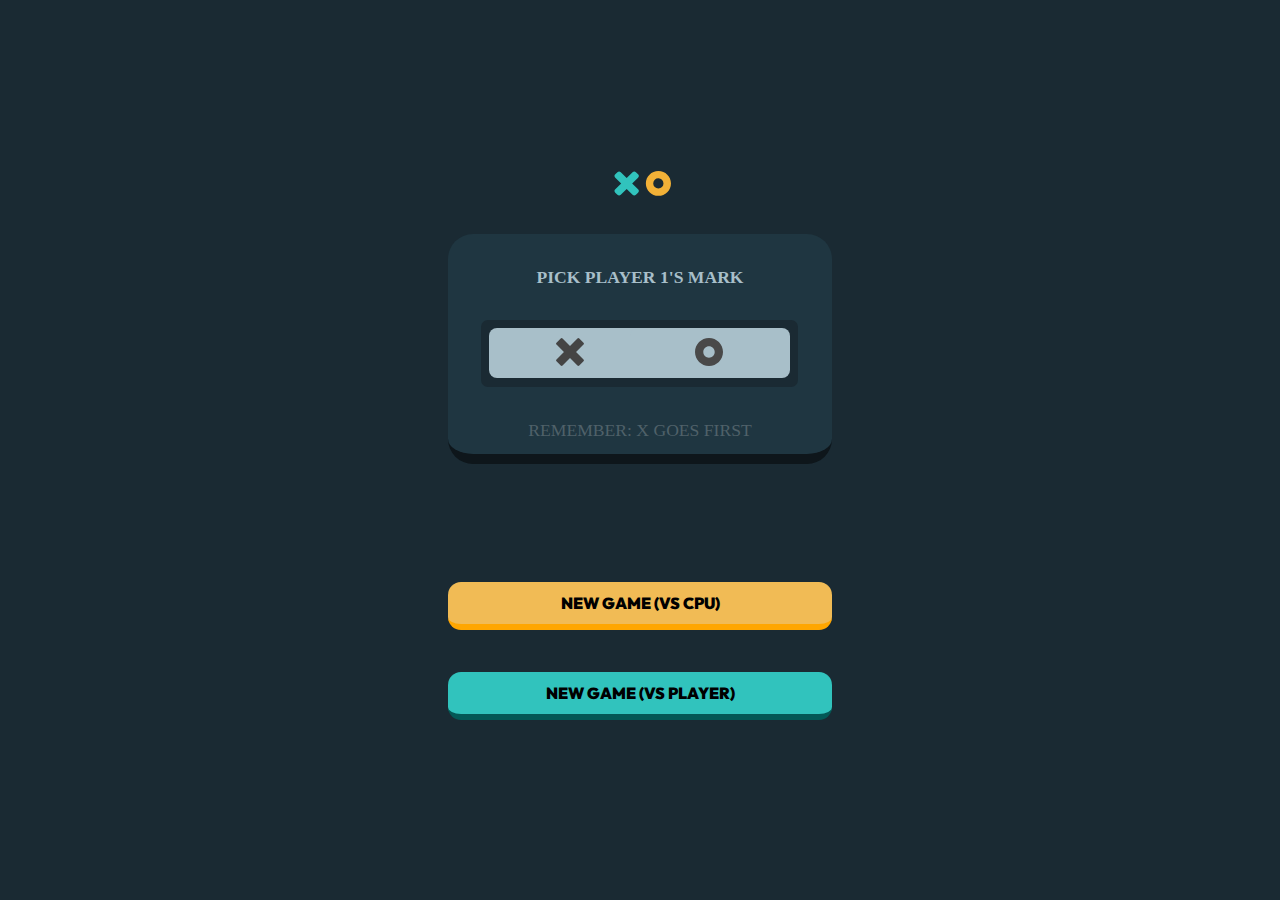
==== index.html @ d0b90d8f "Add files via upload" ====
<!DOCTYPE html>
<html lang="en">
<head>
  <meta charset="UTF-8">
  <meta name="viewport" content="width=device-width, initial-scale=1.0">

  <link rel="icon" type="image/png" sizes="32x32" href="./assets/favicon-32x32.png">
  <link rel="stylesheet"  href="./styles/index.css">
  
  <title>Frontend Mentor | Tic Tac Toe</title>
  <script>
    function loadCPUplayerPage() {
      window.location.href = "cpuplayer.html";
    }
    function loadMultiplayerPage() {
      window.location.href = "multiplayer.html";
    }
    function highlightDiv() {
    const div1 = document.getElementById("div1");
    const imgsize_1 = document.querySelector(".imgsize_1");
    const imgsize_2 = document.querySelector(".imgsize_2");
    div1.style.display = "none";
    imgsize_1.style.filter = "grayscale(100%) brightness(100%)";
    imgsize_2.style.pointerEvents = "none";
}
function highlightDivI() {
    const div1 = document.getElementById("div2");
    const imgsize_1 = document.querySelector(".imgsize_2");
    const imgsize_2 = document.querySelector(".imgsize_1");
    div1.style.display = "none";
    imgsize_1.style.filter = "grayscale(1)";
    imgsize_2.style.pointerEvents = "none";
}

  </script>
</head>

<body>

  <!-- New game menu start -->
  
  <img src="./assets/logo.svg" class="imgposition">
  <div class="gwidth">
    <p>Pick player 1's mark</p>
    <div class="bgcolor_1">
      <div id="div1"></div><div id="div2"></div>
      <img src="./assets/icon-x.svg" class="imgsize_1" onclick="highlightDiv()">
    <img src="./assets/icon-o.svg" class="imgsize_2" onclick="highlightDivI()">
    </div>
    
    <p id="remX">Remember: X goes first</p>
  </div> 
  <div class="ng_width1" onclick ="loadCPUplayerPage()">New Game (vs CPU)</div></a>
    
   <div class="ng_width2" id ="ng_color" onclick="loadMultiplayerPage()">New Game (vs player)</div> 

</body>
</html>
---- styles/index.css ----
@import url('https://fonts.googleapis.com/css2?family=Big+Shoulders+Display:wght@800;900&family=Outfit:wght@300&display=swap');

body {
    margin: 0;
    background-color:#1A2A33;
    text-align: center;
}

.imgposition{
    position:absolute;
    top:14.5% ;
    left: 42.5%;
    margin: 0;
}

.gwidth {
    background-color:#1F3641;
    position: absolute;
    top:22.5%;
    border-radius: 25px;
    width:87%;
    left:6.2%;
    text-transform: uppercase;
    font-size: 1.1em;
    color: #A8BFC9;
    font-weight: 900;
    border-bottom: 10px solid#0e161b;
}

a{
    color: inherit;
}

p{
    padding-block: 22px;
}

.imgsize_1{
    height: 32px;
    filter:grayscale(100%) brightness(100%);
    filter: hue-rotate(0deg) saturate(0) brightness(0.5) contrast(1.3);
    position: absolute;
    left: 75px;
    top: 18px;
    cursor: pointer;
}

.imgsize_2{
    height: 32px;
   filter: grayscale(1);
   filter: hue-rotate(0deg) saturate(0) brightness(0.45) contrast(1.2);
   position: absolute;
   right:75px;
   top: 18px;
   cursor: pointer;
}

#div1{
    position: absolute;
    background-color: #A8BFC9;
    width: 160px;
    height: 50px;
    border-radius: 8px;
    left:8px;
    top: 8px;
}
#div2{
    position: absolute;
    background-color: #A8BFC9;
    width: 160px;
    height: 50px;
    border-radius: 8px;
    right:8px;
    top: 8px;
}

.bgcolor_1{
display: flex;
flex-direction: row;
justify-content: space-evenly;
background-color: #1A2A33;
position: relative;
border-radius: 7px;
width: 82.5%;
height:67px;
left:8.6%
}

#remX{
    font-weight: 100;
    color: #4f6169;
    font-size: 1em;
}

.ng_width1, 
.ng_width2{
    font-size: 1.2em;
    position: absolute;
    display: flex;
    left: 6.5%;
    width:87%;
    height:3rem;
    box-sizing: border-box;
    background-color: #f1bb55;
    border-radius:13px;
    border-bottom: 6px solid #ffa600;
    margin-block:15px;
    text-transform: uppercase;
    font-weight: 900;
    font-family: "outfit";
    justify-content: center;
    align-items: center;
}

.ng_width1 {
    top: 66%;
    cursor: pointer;
}
.ng_width2 {
    top: 75.2%;
}

#ng_color{
    background-color: #31C3BD;  
    border-bottom: 6px solid #035856;
    cursor: pointer;
}

@media screen and (min-width:700px) {
    .imgposition{
        position: absolute;
        top:24.5%;
        left: 46%;
        margin: 0;
    } 
    
    .gwidth {
        position: absolute;
        top:30%;
        width:57%;
        left:21.8%;
    }
    
    .ng_width1,
    .ng_width2{ 
        left: 22%;
        width:57%;
        height:4rem;  
    }
    
    .ng_width1{ 
       top: 59%;
    }
    .ng_width2 {
        top: 67%;   
    }

}

@media screen and (min-width:700px) and (max-height:800px) {
    .ng_width1{ 
        top: 65%;
     }
     .ng_width2 {
         top: 75%;   
     }
 
}
@media screen and (min-width:1000px) {
    
    .imgposition{
        height: 25px;
        position: absolute;
        top:19%;
        left: 48%;
        margin: 0;
    } 
    
    p{
        padding-block: 15px;
    }

    .imgsize_1,
    .imgsize_2{
        height: 28px;
    }

    .gwidth {
        position: absolute;
        top:26%;
        width:30%;
        left:35%;
       height:220px
    }
    
    .ng_width1,
    .ng_width2{ 
        left: 35%;
        width:30%;
        height:3rem;  
        font-size: 1em;
    }
    
    .ng_width1{ 
       top: 63%;
    }
    .ng_width2 {
        top: 73%;   
    }
}
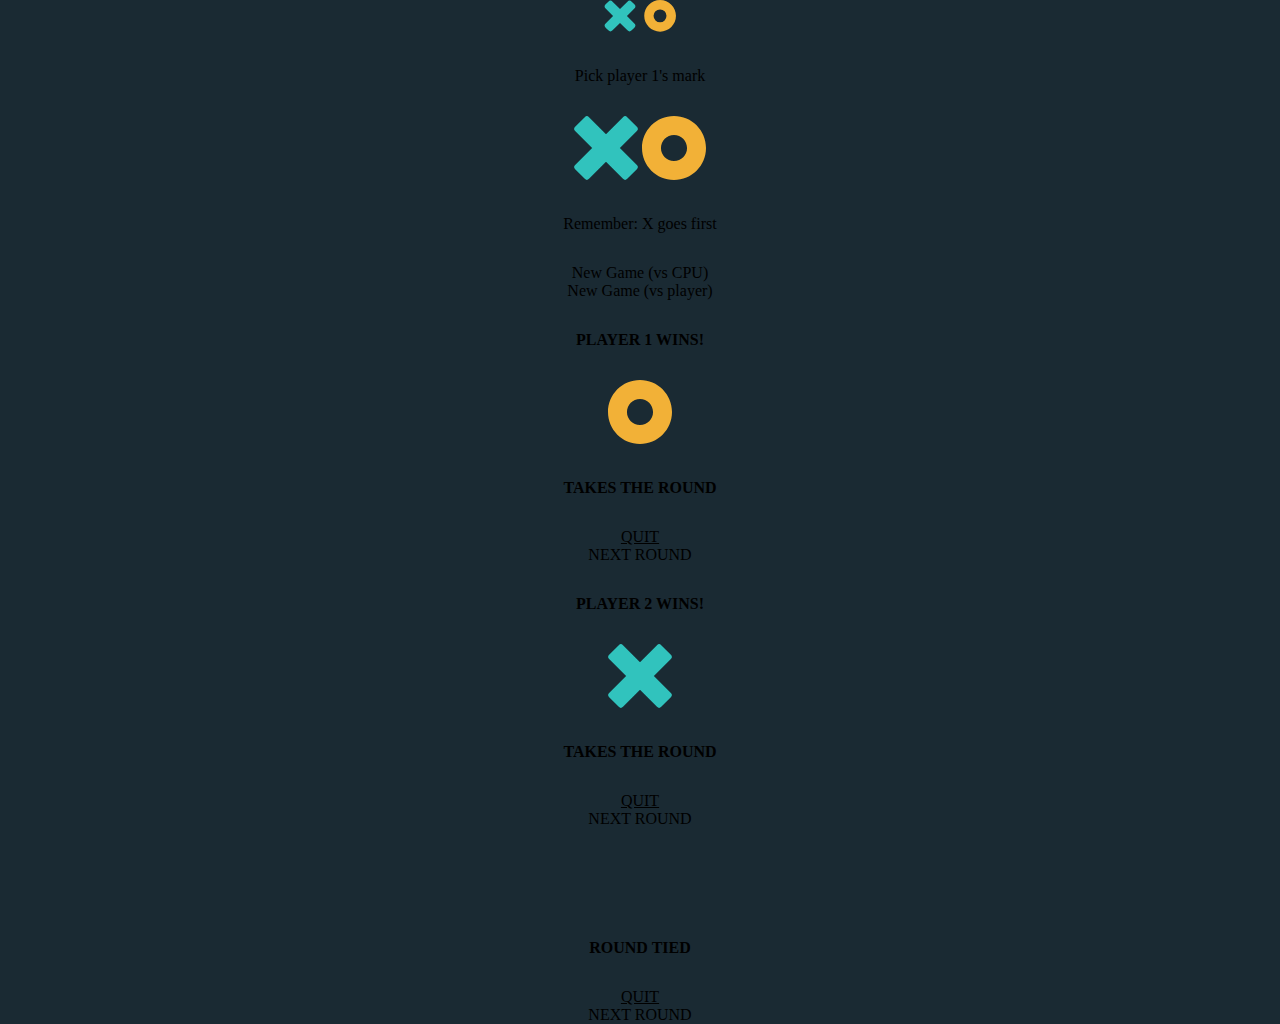
==== commit 2c77353a: "Update index.html" ====
--- a/index.html
+++ b/index.html
@@ -8,51 +8,25 @@
   <link rel="stylesheet"  href="./styles/index.css">
   
   <title>Frontend Mentor | Tic Tac Toe</title>
-  <script>
-    function loadCPUplayerPage() {
-      window.location.href = "cpuplayer.html";
-    }
-    function loadMultiplayerPage() {
-      window.location.href = "multiplayer.html";
-    }
-    function highlightDiv() {
-    const div1 = document.getElementById("div1");
-    const imgsize_1 = document.querySelector(".imgsize_1");
-    const imgsize_2 = document.querySelector(".imgsize_2");
-    div1.style.display = "none";
-    imgsize_1.style.filter = "grayscale(100%) brightness(100%)";
-    imgsize_2.style.pointerEvents = "none";
-}
-function highlightDivI() {
-    const div1 = document.getElementById("div2");
-    const imgsize_1 = document.querySelector(".imgsize_2");
-    const imgsize_2 = document.querySelector(".imgsize_1");
-    div1.style.display = "none";
-    imgsize_1.style.filter = "grayscale(1)";
-    imgsize_2.style.pointerEvents = "none";
-}
-
-  </script>
 </head>
-
 <body>
-
-  <!-- New game menu start -->
-  
-  <img src="./assets/logo.svg" class="imgposition">
-  <div class="gwidth">
+  <div class = "turnoffhomepage">
+  <img src="./assets/logo.svg" class="homeimgposition">
+  <div class="homegwidth">
     <p>Pick player 1's mark</p>
-    <div class="bgcolor_1">
-      <div id="div1"></div><div id="div2"></div>
-      <img src="./assets/icon-x.svg" class="imgsize_1" onclick="highlightDiv()">
-    <img src="./assets/icon-o.svg" class="imgsize_2" onclick="highlightDivI()">
+    <div class="homebgcolor_1">
+      <div id="homediv1"></div><div id="homediv2"></div>
+      <img src="./assets/icon-x.svg" class="homeimgsize_1">
+    <img src="./assets/icon-o.svg" class="homeimgsize_2">
     </div>
     
-    <p id="remX">Remember: X goes first</p>
+    <p id="homeremX">Remember: X goes first</p>
   </div> 
-  <div class="ng_width1" onclick ="loadCPUplayerPage()">New Game (vs CPU)</div></a>
+  <div class="homeng_width1 newgameCPU">New Game (vs CPU)</div></a>
     
-   <div class="ng_width2" id ="ng_color" onclick="loadMultiplayerPage()">New Game (vs player)</div> 
-
+   <div class="homeng_width2 newgameplayers" id ="homeng_color">New Game (vs player)</div> 
+</div>
 </body>
-</html>+<script src="./main.js">
+</script>
+</html>
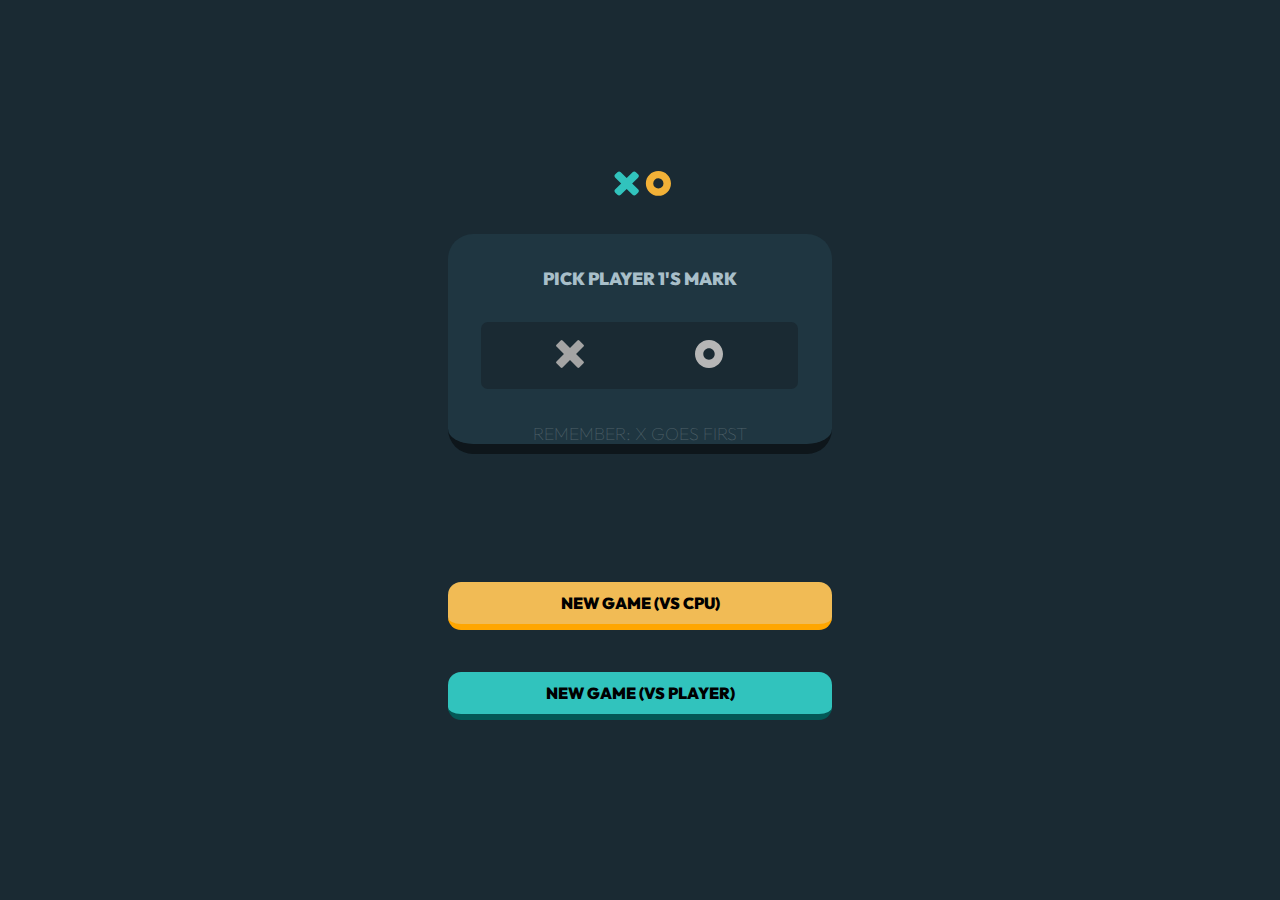
==== commit f1aaeece: "Add files via upload" ====
--- a/index.html
+++ b/index.html
@@ -29,4 +29,4 @@
 </body>
 <script src="./main.js">
 </script>
-</html>
+</html>--- a/styles/index.css
+++ b/styles/index.css
@@ -4,207 +4,698 @@
     margin: 0;
     background-color:#1A2A33;
     text-align: center;
+    font-family: "outfit";
 }
 
-.imgposition{
-    position:absolute;
-    top:14.5% ;
-    left: 42.5%;
-    margin: 0;
+*, *::after, *::before {
+    box-sizing: border-box;
 }
 
-.gwidth {
-    background-color:#1F3641;
+    /*Multi player CSS*/
+    .imgposition{
+        position:absolute;
+        top:13% ;
+        left: 14%;
+        width:50px;
+        margin: 0;
+        border: 0;
+    }
+    
+    .gwidth {
+        display: flex;
+        justify-content: center;
+        align-items: center;
+        position: absolute;
+        top: 12%;
+        left: 50%;
+        transform: translateX(-50%);
+        width: 80px;
+        height: 35px;
+        background-color: #1F3641;
+        border-radius: 7px;
+        border-bottom: 5px solid #0e161b;
+        text-transform: uppercase;
+        font-size: 0.9em;
+        color: #A8BFC9;
+        font-weight: 900;
+      }
+      
+    #turnposition{
+    font-size: 11.5px;
+    }
+    
+    .x{
+        display: block;
+        height: 15px;
+        filter:grayscale(100%) brightness(100%);
+        padding-right: 7px;
+    }
+    
+    .o{
+        display:none;
+        height: 16px;
+       filter: grayscale(1) brightness(100%);
+       padding-right: 7px;
+    }
+    
+    .icon-restart{
+        padding: 5px;
+        margin: 0;
+         background-color:#A8BFC9;
+         position: absolute;
+        top:12.5%;
+        display: flex;
+       justify-content: center;
+       align-items: center;
+        border-radius: 5px;
+        width:30px;
+        height:25px;
+        right:14%;
+        text-transform: uppercase;
+        border-bottom: 5px solid#70828a;
+        cursor: pointer;
+    }
+    
+    .board {
+        width: 100vw;
+        height: 100vh;
+        display: grid;
+        justify-content: center;
+        align-content: center;
+        justify-items: center;
+        align-items: center;
+        grid-template-columns:repeat(3, auto);
+        gap: 15px;
+        cursor: pointer;
+    }
+    
+    .results {
+        display: flex;
+        justify-content: center; 
+        position: absolute;
+        bottom: 22%; 
+        left: 0;
+        right: 0;
+        gap: 15px;
+        cursor: pointer; 
+    }
+    
+    .cell{
+        width: 80px;
+        height: 80px;
+        background-color: #1F3641;
+        border-radius: 10px;
+        border-bottom: 5px solid #0d181d;
+        display:flex;
+        align-items: center;
+        justify-content: center;
+    }
+    
+    .cellresult1, .cellresult2, .cellresult3{
+        width: 80px;
+        height: 40px;
+        display: flex;
+        flex-direction: column;
+        justify-content: center;
+        align-items: center;
+        border-radius: 7px;
+        text-transform: uppercase;
+    
+    }
+    .cellresult1{
+        background-color: #31C3BD;
+    }
+    .cellresult2{
+        background-color: #A8BFC9;
+    }
+    .cellresult3{
+        background-color:#F2B137;
+    }
+    
+    .res1, .res2, .res3{
+        position: relative;
+       bottom: 38px;
+    font-weight: bold;
+    
+    }
+    
+    .position{
+        position: relative;
+        top:38px;
+        font-size: 14px;
+    }
+    
+    .imgsize_3{
+        width: 15px;
+    }
+    
+    #winmessage1 {
+        position: fixed;
+        width: 100%;
+        height: 230px;
+        top: 35%;
+        background-color: #1f3b47;
+        display: none;
+        justify-content: center;
+        align-content: center;
+        align-items: center;
+    }
+    
+    #winmessage2 {
+        position: fixed;
+        width: 100%;
+        height: 230px;
+        top: 35%;
+        background-color: #1f3b47;
+        display: none;
+        justify-content: center;
+        align-content: center;
+        align-items: center;
+    }
+    
+    #winmessage3, #restartmessage{
+        position: fixed;
+        width: 100%;
+        height: 230px;
+        top: 35%;
+        background-color: #1f3b47;
+        display: none;
+        justify-content: center;
+        align-content: center;
+        align-items: center;
+    }
+    
+    a{
+        color: inherit;
+    }
+    .word{
     position: absolute;
-    top:22.5%;
-    border-radius: 25px;
-    width:87%;
-    left:6.2%;
-    text-transform: uppercase;
-    font-size: 1.1em;
+    top: 10%;
     color: #A8BFC9;
-    font-weight: 900;
-    border-bottom: 10px solid#0e161b;
-}
+    }
+    
+    .word3{
+        position: absolute;
+        top: 15%;
+        color: #A8BFC9;
+        font-size: 28px;
+        font-weight: bold;
+        }
+    
+    .owins, .xwins {
+    margin-right: 15px;
+    width: 3.8%;
+    }
+    
+    #color1{
+        color: #F2B137;
+        font-size: 22px;
+    }
+    #color2{
+        color: #31C3BD;
+        font-size: 22px;
+    }
+    #color3{
+        color: #A8BFC9;
+        font-size: 22px;
+    }
+    
+    #quit {
+        background-color: #A8BFC9;
+        border-radius: 5px;
+        border-bottom: 4px solid #5e6c72;
+        height: 17%;
+        width: 5%;
+        font-weight: bold;
+        font-size: 0.8rem;
+        display: flex;
+        align-items: center;
+        justify-content: center;
+        margin-right: 20px;
+        position: absolute;
+        bottom: 10%;
+        left: 43%;
+    }
+    
+    #next {
+        background-color: #F2B137;
+        border-radius: 10%;
+        border-bottom: 4px solid #b68529;
+        height: 17%;
+        width: 9%;
+        font-weight: bold;
+        font-size: 0.8rem;
+        display: flex;
+        align-items: center;
+        justify-content: center;
+        position: absolute;
+        bottom: 10%;
+        right: 41%;
+        cursor: pointer;
+    }
+    
+    #quit3, #continue_game{
+        background-color: #A8BFC9;
+        border-radius: 5px;
+        border-bottom: 4px solid #5e6c72;
+        height: 17%;
+        width: 3.6%;
+        font-weight: bold;
+        font-size: 0.7rem;
+        display: flex;
+        align-items: center;
+        justify-content: center;
+        margin-right: 20px;
+        position: absolute;
+        bottom: 30%;
+        left: 44%;
+        cursor: pointer;
+    }
+    
+    #continue_game{
+        width: 7%; 
+        left: 42.3%;
+    }
+    
+    #next3, #cancel_game{
+        position: absolute;
+        bottom: 30%;
+        background-color: #F2B137;
+        border-radius: 10%;
+        border-bottom: 4px solid #b68529;
+        height: 17%;
+        width: 7.5%;
+        font-weight: bold;
+        font-size: 0.7rem;
+        display: flex;
+        align-items: center;
+        justify-content: center;
+        right: 44%;
+        cursor:pointer;
+        }
+      
+        #cancel_game{
+            right: 42.3%;
+        }
+    
+    .winning-o {
+        background-color: #F2B137;
+      }
+    
+      .winning-x {
+        background-color: #31C3BD;
+      }
+    
+    .highlight {
+        filter: invert(100%) sepia(100%) saturate(0%) hue-rotate(189deg) brightness(99%) contrast(101%);
+      }
+    
+      @media screen and (max-width:300px) {
+        .imgposition{
+        left: 2%;
+        top: 15%;
+    }
+    
+    .icon-restart{
+        right:2%;
+        top: 15%;
+    }
+    
+    .gwidth {
+        top: 14.5%;
+      }
+      .results{
+        bottom: 21%;
+    }
+      }
+    
+      @media screen and (min-width:300px) and (max-height:690px) {
+        .results{
+            bottom: 20%;
+        }
+      }
+    
+       @media screen and (min-width:400px) {
+        .imgposition{
+        left: 17.5%;
+        top: 22%;
+    }
+    
+    .icon-restart{
+        right:17.5%;
+        top: 22%;
+    }
+    
+    .gwidth {
+        top: 21.5%;
+      }
+      .results{
+        bottom: 27%;
+    }
+      }
+    
+       @media screen and (min-width:500px) {
+        .imgposition{
+        left: 26%;
+        top: 20%;
+    }
+    
+    .icon-restart{
+        right:26%;
+        top: 20%;
+    }
+    .gwidth {
+        top: 19.5%;
+      }
+      .results{
+        bottom: 23%;
+    }
+      }
+      
+      @media screen and (min-width:700px) {
+        .imgposition{
+        left: 30.5%;
+        top: 16%;
+        width: 55px;
+    }
+    
+    .icon-restart{
+        right:31%;
+        top: 16%;
+        width: 35px;
+        border-radius: 6.3px;
+        height:26px;
+        border-bottom: 6.3px solid#70828a;
+    }
+    .gwidth {
+        top: 15.5%;
+        width: 90px;
+        height: 38px;
+        left: 50%;
+        font-size: 1em;
+      }
+    
+      #turnposition{
+        font-size: 13px;
+        }
+    
+      .cell{
+        width: 90px;
+        height: 90px;
+    }
+    
+    .cellresult1, .cellresult2, .cellresult3{
+        width: 90px;
+        height: 45px;
+    }
+    
+    .x{
+        height: 17px;
+    }
+    
+    .o{
+        height: 18px;
+    }
+    
+      }
+    
+      @media screen and (min-width:800px) {
+      .results {
+        display: flex;
+        justify-content: center; 
+        position: absolute;
+        bottom: 32.5%; 
+      }
+    }
+    
+      @media screen and (min-width:1000px) {
+        .imgposition{
+            left: 33.7%;
+            top: 15%;
+        }
+        
+        .icon-restart{
+            right:34%;
+            top: 15%;
+        }
+        .gwidth {
+            top: 13.5%;
+            width: 100px;
+            height: 40px;
+            font-size: 1.1em;
+          }
+        
+          #turnposition{
+            font-size: 13px;
+            }
+    
+        .x{
+            height: 19px;
+        }
+        
+        .o{
+            height: 20px;
+        }
+      .cell{
+        width: 100px;
+        height: 100px;
+    }
+    
+    .cellresult1, .cellresult2, .cellresult3{
+        width: 100px;
+        height: 50px;
+    }
+    .results{
+        bottom: 12%;
+    }
+    .res1, .res2, .res3{
+       bottom: 30px;
+    }
+    
+    .position{
+        top:30px;
+        font-size: 16px;
+    }
+      }
+    
+      @media screen and (min-width:1200px) {
+        .imgposition{
+            left: 38%;
+            top: 15%;
+        }
+        
+        .icon-restart{
+            right:38%;
+            top: 15%;
+        }
+        .gwidth {
+            top: 13.8%;
+          }
+    
+      }
 
-a{
-    color: inherit;
-}
 
-p{
-    padding-block: 22px;
-}
-
-.imgsize_1{
-    height: 32px;
-    filter:grayscale(100%) brightness(100%);
-    filter: hue-rotate(0deg) saturate(0) brightness(0.5) contrast(1.3);
-    position: absolute;
-    left: 75px;
-    top: 18px;
-    cursor: pointer;
-}
-
-.imgsize_2{
-    height: 32px;
-   filter: grayscale(1);
-   filter: hue-rotate(0deg) saturate(0) brightness(0.45) contrast(1.2);
-   position: absolute;
-   right:75px;
-   top: 18px;
-   cursor: pointer;
-}
-
-#div1{
-    position: absolute;
-    background-color: #A8BFC9;
-    width: 160px;
-    height: 50px;
-    border-radius: 8px;
-    left:8px;
-    top: 8px;
-}
-#div2{
-    position: absolute;
-    background-color: #A8BFC9;
-    width: 160px;
-    height: 50px;
-    border-radius: 8px;
-    right:8px;
-    top: 8px;
-}
-
-.bgcolor_1{
-display: flex;
-flex-direction: row;
-justify-content: space-evenly;
-background-color: #1A2A33;
-position: relative;
-border-radius: 7px;
-width: 82.5%;
-height:67px;
-left:8.6%
-}
-
-#remX{
-    font-weight: 100;
-    color: #4f6169;
-    font-size: 1em;
-}
-
-.ng_width1, 
-.ng_width2{
-    font-size: 1.2em;
-    position: absolute;
+/*main page css*/
+      .homeimgposition{
+        position:absolute;
+        top:14.5% ;
+        left: 42.5%;
+        margin: 0;
+    }
+    
+.homegwidth {
+        background-color:#1F3641;
+        position: absolute;
+        top:22.5%;
+        border-radius: 25px;
+        width:87%;
+        left:6.2%;
+        text-transform: uppercase;
+        font-size: 1.1em;
+        color: #A8BFC9;
+        font-weight: 900;
+        border-bottom: 10px solid#0e161b;
+    }
+    
+    a{
+        color: inherit;
+    }
+    
+    p{
+        padding-block: 22px;
+    }
+    
+    .homeimgsize_1{
+        height: 32px;
+        filter:grayscale(100%) brightness(100%);
+        position: absolute;
+        left: 75px;
+        top: 18px;
+        cursor: pointer;
+    }
+    
+    .homeimgsize_2{
+        height: 32px;
+       filter: grayscale(1);
+       /*filter: hue-rotate(0deg) saturate(0) brightness(0.45) contrast(1.2);*/
+       position: absolute;
+       right:75px;
+       top: 18px;
+       cursor: pointer;
+    }
+    
+    #homediv1{
+        position: absolute;
+        display: none;
+        background-color: #A8BFC9;
+        width: 160px;
+        height: 50px;
+        border-radius: 8px;
+        left:8px;
+        top: 8px;
+    }
+    #homediv2{
+        position: absolute;
+        display: none;
+        background-color: #A8BFC9;
+        width: 160px;
+        height: 50px;
+        border-radius: 8px;
+        right:8px;
+        top: 8px;
+    }
+    
+    .homebgcolor_1{
     display: flex;
-    left: 6.5%;
-    width:87%;
-    height:3rem;
-    box-sizing: border-box;
-    background-color: #f1bb55;
-    border-radius:13px;
-    border-bottom: 6px solid #ffa600;
-    margin-block:15px;
-    text-transform: uppercase;
-    font-weight: 900;
-    font-family: "outfit";
-    justify-content: center;
-    align-items: center;
-}
-
-.ng_width1 {
-    top: 66%;
-    cursor: pointer;
-}
-.ng_width2 {
-    top: 75.2%;
-}
-
-#ng_color{
-    background-color: #31C3BD;  
-    border-bottom: 6px solid #035856;
-    cursor: pointer;
-}
-
-@media screen and (min-width:700px) {
-    .imgposition{
-        position: absolute;
-        top:24.5%;
-        left: 46%;
-        margin: 0;
-    } 
-    
-    .gwidth {
-        position: absolute;
-        top:30%;
-        width:57%;
-        left:21.8%;
-    }
-    
-    .ng_width1,
-    .ng_width2{ 
-        left: 22%;
-        width:57%;
-        height:4rem;  
-    }
-    
-    .ng_width1{ 
-       top: 59%;
-    }
-    .ng_width2 {
-        top: 67%;   
-    }
-
-}
-
-@media screen and (min-width:700px) and (max-height:800px) {
-    .ng_width1{ 
-        top: 65%;
-     }
-     .ng_width2 {
-         top: 75%;   
-     }
- 
-}
-@media screen and (min-width:1000px) {
-    
-    .imgposition{
-        height: 25px;
-        position: absolute;
-        top:19%;
-        left: 48%;
-        margin: 0;
-    } 
-    
-    p{
-        padding-block: 15px;
-    }
-
-    .imgsize_1,
-    .imgsize_2{
-        height: 28px;
-    }
-
-    .gwidth {
-        position: absolute;
-        top:26%;
-        width:30%;
-        left:35%;
-       height:220px
-    }
-    
-    .ng_width1,
-    .ng_width2{ 
-        left: 35%;
-        width:30%;
-        height:3rem;  
+    flex-direction: row;
+    justify-content: space-evenly;
+    background-color: #1A2A33;
+    position: relative;
+    border-radius: 7px;
+    width: 82.5%;
+    height:67px;
+    left:8.6%
+    }
+    
+    #homeremX{
+        font-weight: 100;
+        color: #4f6169;
         font-size: 1em;
     }
     
-    .ng_width1{ 
-       top: 63%;
-    }
-    .ng_width2 {
-        top: 73%;   
-    }
-} +    .homeng_width1, 
+    .homeng_width2{
+        font-size: 1.2em;
+        position: absolute;
+        display: flex;
+        left: 6.5%;
+        width:87%;
+        height:3rem;
+        box-sizing: border-box;
+        background-color: #f1bb55;
+        border-radius:13px;
+        border-bottom: 6px solid #ffa600;
+        margin-block:15px;
+        text-transform: uppercase;
+        font-weight: 900;
+        font-family: "outfit";
+        justify-content: center;
+        align-items: center;
+    }
+    
+    .homeng_width1 {
+        top: 66%;
+        cursor: pointer;
+    }
+    .homeng_width2 {
+        top: 75.2%;
+    }
+    
+    #homeng_color{
+        background-color: #31C3BD;  
+        border-bottom: 6px solid #035856;
+        cursor: pointer;
+    }
+    
+    @media screen and (min-width:700px) {
+        .homeimgposition{
+            position: absolute;
+            top:24.5%;
+            left: 46%;
+            margin: 0;
+        } 
+        
+        .homegwidth {
+            position: absolute;
+            top:30%;
+            width:57%;
+            left:21.8%;
+        }
+        
+        .homeng_width1,
+        .homeng_width2{ 
+            left: 22%;
+            width:57%;
+            height:4rem;  
+        }
+        
+        .homeng_width1{ 
+           top: 59%;
+        }
+        .homeng_width2 {
+            top: 67%;   
+        }
+    
+    }
+    
+    @media screen and (min-width:700px) and (max-height:800px) {
+        .homeng_width1{ 
+            top: 65%;
+         }
+         .homeng_width2 {
+             top: 75%;   
+         }
+     
+    }
+    @media screen and (min-width:1000px) {
+        
+        .homeimgposition{
+            height: 25px;
+            position: absolute;
+            top:19%;
+            left: 48%;
+            margin: 0;
+        } 
+        
+        p{
+            padding-block: 15px;
+        }
+    
+        .homeimgsize_1,
+        .homeimgsize_2{
+            height: 28px;
+        }
+    
+        .homegwidth {
+            position: absolute;
+            top:26%;
+            width:30%;
+            left:35%;
+           height:220px
+        }
+        
+        .homeng_width1,
+        .homeng_width2{ 
+            left: 35%;
+            width:30%;
+            height:3rem;  
+            font-size: 1em;
+        }
+        
+        .homeng_width1{ 
+           top: 63%;
+        }
+        .homeng_width2 {
+            top: 73%;   
+        }
+    }